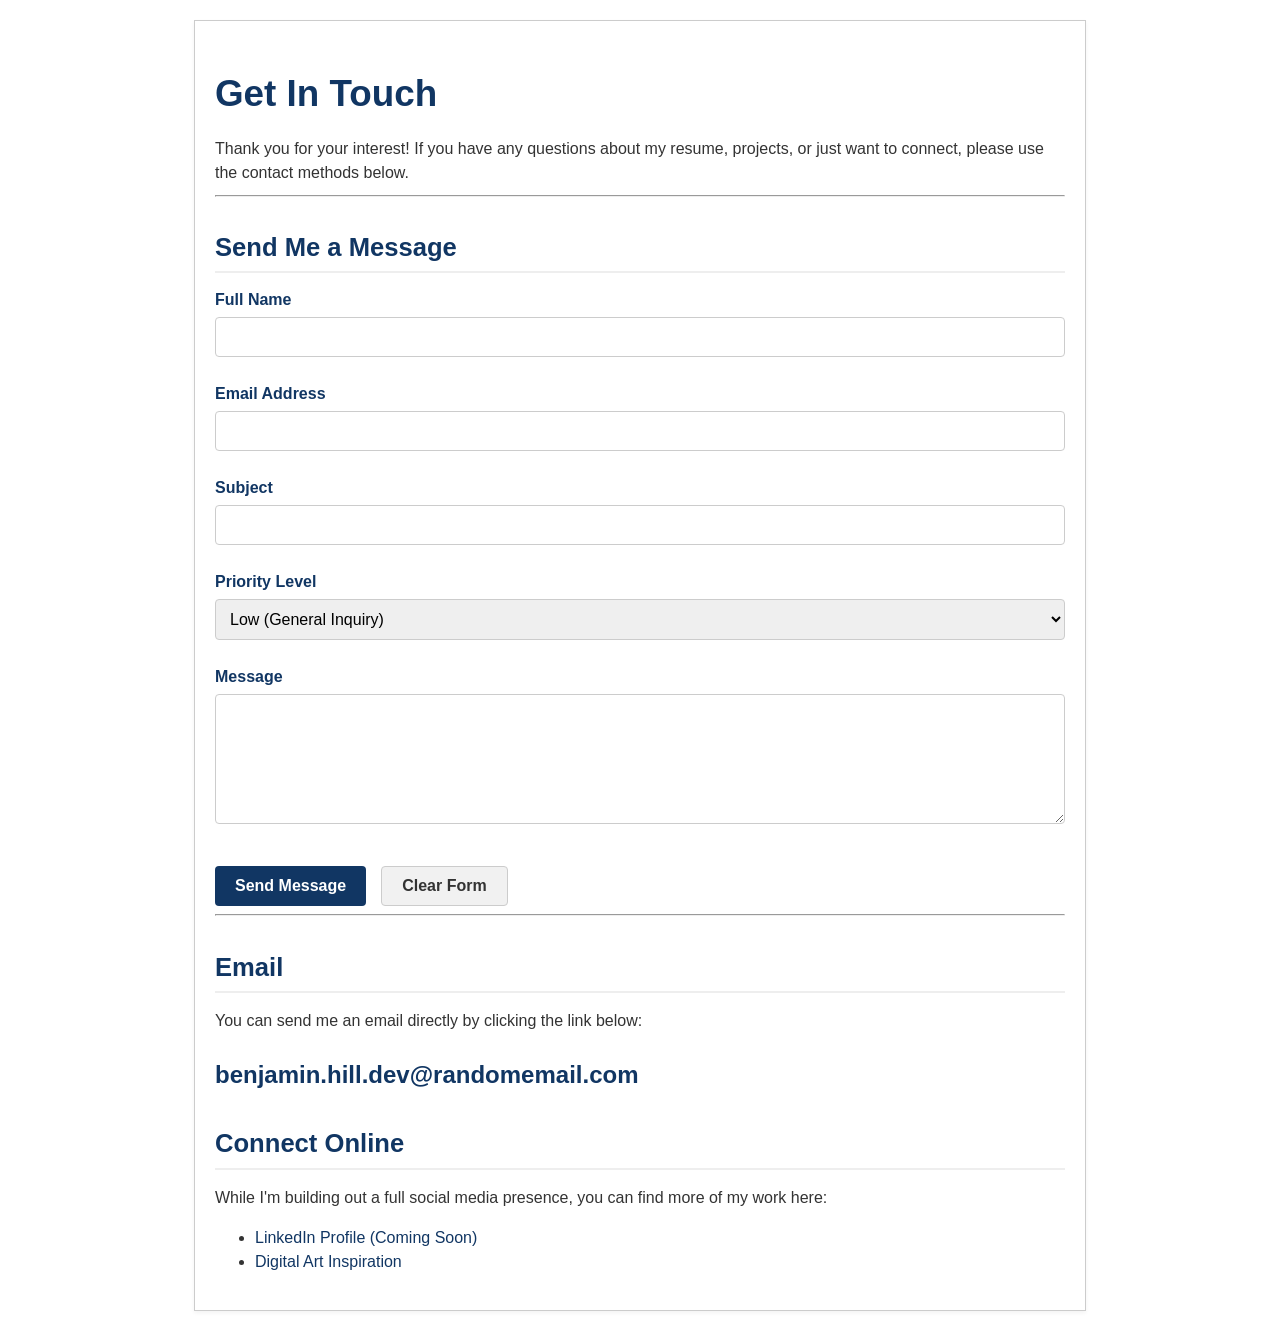
==== contact.html @ fd666925 "Add files via upload" ====
<!DOCTYPE html>
<html>
<head>
    <title>Contact Benjamin Hill</title>
    <link rel="stylesheet" href="styles.css">
    <style>
        /* Add form-specific styles directly in the head for simplicity and adherence to the task */
        :root {
            /* Inherit primary color from styles.css */
            --primary-color: #113663;
            --link-hover-color: #004499;
            --text-color: #333;
        }

        .contact-form label {
            display: block;
            margin-top: 10px;
            margin-bottom: 5px;
            font-weight: bold;
            color: var(--primary-color);
        }

        .contact-form input[type="text"],
        .contact-form input[type="email"],
        .contact-form select,
        .contact-form textarea {
            width: 100%;
            padding: 10px;
            margin-bottom: 15px;
            border: 1px solid #ccc;
            border-radius: 4px;
            box-sizing: border-box; 
            font-size: 16px;
        }

        .contact-form textarea {
            resize: vertical;
        }

        .form-actions {
            display: flex;
            gap: 15px;
            margin-top: 20px;
        }

        .form-actions button {
            padding: 10px 20px;
            border: none;
            border-radius: 4px;
            cursor: pointer;
            font-weight: bold;
            font-size: 1em;
            transition: background-color 0.3s;
        }

        .form-actions .submit-btn {
            background-color: var(--primary-color);
            color: white;
        }

        .form-actions .submit-btn:hover {
            background-color: var(--link-hover-color);
        }

        .form-actions .clear-btn {
            background-color: #f1f1f1;
            color: var(--text-color);
            border: 1px solid #ccc;
        }

        .form-actions .clear-btn:hover {
            background-color: #ddd;
        }
        
        .message-sent-box {
            margin-top: 40px;
            padding: 15px;
            border: 2px dashed #00b300;
            background-color: #e6ffe6;
            color: #008000;
            border-radius: 5px;
            text-align: center;
            font-weight: bold;
            /* Initially hidden */
            display: none; 
        }

        .message-content {
            white-space: pre-wrap; /* Preserve formatting for message content */
            text-align: left;
            padding: 10px;
            margin-top: 10px;
            background-color: #f0fff0;
            border: 1px solid #c0e0c0;
            font-weight: normal;
            color: #333;
            font-style: italic;
        }
    </style>
</head>
<body>
    
    <div class="content-wrapper">
        <h1>Get In Touch</h1>

        <p>Thank you for your interest! If you have any questions about my resume, projects, or just want to connect, please use the contact methods below.</p>
        
        <hr>
        <h2>Send Me a Message</h2>

        <form id="contactForm" action="#" method="POST" class="contact-form">
            <label for="fullName">Full Name</label>
            <input type="text" id="fullName" name="fullName" required>

            <label for="email">Email Address</label>
            <input type="email" id="email" name="email" required>
            
            <label for="subject">Subject</label>
            <input type="text" id="subject" name="subject" required>

            <label for="priority">Priority Level</label>
            <select id="priority" name="priority">
                <option value="Low (General Inquiry)">Low (General Inquiry)</option>
                <option value="Medium (Project Question)">Medium (Project Question)</option>
                <option value="High (Immediate Job Opportunity)">High (Immediate Job Opportunity)</option>
            </select>

            <label for="message">Message</label>
            <textarea id="message" name="message" rows="6" required></textarea>

            <div class="form-actions">
                <button type="button" id="sendMessageBtn" class="submit-btn">Send Message</button>
                <button type="reset" class="clear-btn">Clear Form</button>
            </div>
        </form>
        
        <div id="messageSentBox" class="message-sent-box">
            <p><strong>Message Sent Successfully!</strong></p>
            <p>I have received your inquiry with the following details:</p>
            
            <div id="displayMessage" class="message-content">
                </div>
            <button type="button" onclick="window.location.reload()" style="margin-top: 15px; padding: 8px 15px; background-color: #38b44a; color: white; border: none; border-radius: 4px; cursor: pointer;">Send Another Message</button>
        </div>
        <hr>
        <h2>Email</h2>
        <p>You can send me an email directly by clicking the link below:</p>

        <p style="font-size: 1.5em; font-weight: bold;">
            <a href="mailto:benjamin.hill.dev@randomemail.com?subject=Inquiry%20from%20Portfolio%20Website">
                benjamin.hill.dev@randomemail.com
            </a>
        </p>

        <h2>Connect Online</h2>
        <p>While I'm building out a full social media presence, you can find more of my work here:</p>
        <ul>
            <li><a href="#" target="_blank">LinkedIn Profile (Coming Soon)</a></li>
            <li><a href="https://www.ctrlpaint.com/library/" target="_blank">Digital Art Inspiration</a></li>
        </ul>
    </div>

    <script>
        document.getElementById('sendMessageBtn').addEventListener('click', function() {
            const form = document.getElementById('contactForm');
            
            // Simple validation to ensure fields are filled
            if (!form.checkValidity()) {
                form.reportValidity();
                return;
            }

            // 1. Get Values
            const fullName = document.getElementById('fullName').value;
            const email = document.getElementById('email').value;
            // Get the displayed text of the selected option
            const priority = document.getElementById('priority').options[document.getElementById('priority').selectedIndex].text; 
            const subject = document.getElementById('subject').value;
            const message = document.getElementById('message').value;

            // 2. Format the Display Message
            const displayContent = 
                `Name: ${fullName}\n` +
                `Email: ${email}\n` +
                `Subject: ${subject}\n` +
                `Priority: ${priority}\n` +
                `---\n` +
                `Message:\n${message}`;

            // 3. Insert the content into the display box
            document.getElementById('displayMessage').textContent = displayContent;

            // 4. Hide the Form and Show the Confirmation Box
            form.style.display = 'none';
            document.getElementById('messageSentBox').style.display = 'block';
        });
    </script>
</body>
</html>
---- styles.css ----
:root {
    --primary-color: #113663;
    --text-color: #333;
    --link-color: var(--primary-color);
    --link-hover-color: #004499;
}

body {
    font-family: 'Segoe UI', Tahoma, Geneva, Verdana, sans-serif;
    font-size: 16px;
    line-height: 1.5;
    color: var(--text-color);
    /* Set body margin/padding to 0 for full iframe usage (required for fixed header pages) */
    margin: 0; 
    padding: 0;
    background-color: #ffffff;
}

/* This is the container style for the original, boxed pages (home, contact, resume) */
.content-wrapper {
    max-width: 850px;
    margin: 20px auto;
    padding: 20px;
    border: 1px solid #ccc; 
    box-shadow: 0 2px 4px rgba(0, 0, 0, 0.05);
}




/* 1. Fixed Header Class (Used on reflections.html and resume.html) */
.fixed-header {
    position: fixed;
    top: 0;
    left: 0;
    width: 75%; 
    background-color: var(--primary-color);
    color: white;
    padding: 15px 20px;
    box-shadow: 0 2px 5px rgba(0, 0, 0, 0.2);
    z-index: 1000;
}

.fixed-header h1 {
    color: white;
    margin: 0;
    padding: 0;
    font-size: 1.8em;
    border-bottom: none;
}

/* 2. Three Panel Layout Container (Used in reflections.html) */
.panel-container {
    display: flex;
    padding-top: 80px; 
    min-height: 100vh;
}

/* 3. Panel Styling */
.panel {
    padding: 20px;
    overflow-y: auto;
}

.panel-left {
    width: 250px; 
    background-color: #f7f7f7;
    border-right: 1px solid #ddd;
}

.panel-center {
    flex-grow: 1; 
    padding: 20px;
}

.panel-right {
    width: 200px; 
    background-color: #f1f1f1;
    border-left: 1px solid #ddd;
}


.personal-message-box {
    position: sticky; 
    top: 100px;
    padding: 15px;
    background-color: #fff8e1;
    border: 2px solid #ffcc80;
    border-radius: 8px;
    box-shadow: 0 2px 4px rgba(0, 0, 0, 0.1);
    margin-bottom: 20px;
    font-style: italic;
    color: #6d4c41;
}


.reflections-gallery {
    display: grid;
    grid-template-columns: repeat(2, 1fr); /* 2 columns for 4 frames */
    gap: 15px;
    margin-top: 25px;
}

.reflections-gallery .art-item {
    background-color: #eee;
    padding: 10px;
    border-radius: 8px;
    border: 1px solid #ddd;
    overflow: hidden; /* Ensure image fits */
}

.reflections-gallery img {
    width: 100%;
    height: auto;
    border-radius: 5px;
    display: block;
}



h1, h2, h3 {
    padding-top: 10px;
    color: var(--primary-color);
}

h1 {
    font-size: 2.3em;
    padding-top: 0;
    margin-bottom: 5px;
}

h2 {
    font-size: 1.6em;
    border-bottom: 2px solid #eee;
    padding-bottom: 5px;
    margin-bottom: 15px;
}

h3 {
    font-size: 1.2em;
    margin-bottom: 5px;
}

p {
    margin-bottom: 10px;
}

i {
    color: #666;
}

a {
    color: var(--link-color);
    text-decoration: none;
}

a:hover {
    color: var(--link-hover-color);
    text-decoration: underline;
}

table {
    border-collapse: collapse;
    width: 100%;
    max-width: 400px;
    margin: 15px 0;
}

th, td {
    border: 1px solid #ddd;
    padding: 8px;
    text-align: left;
}

th {
    background-color: #f2f2f2;
    color: var(--primary-color);
}
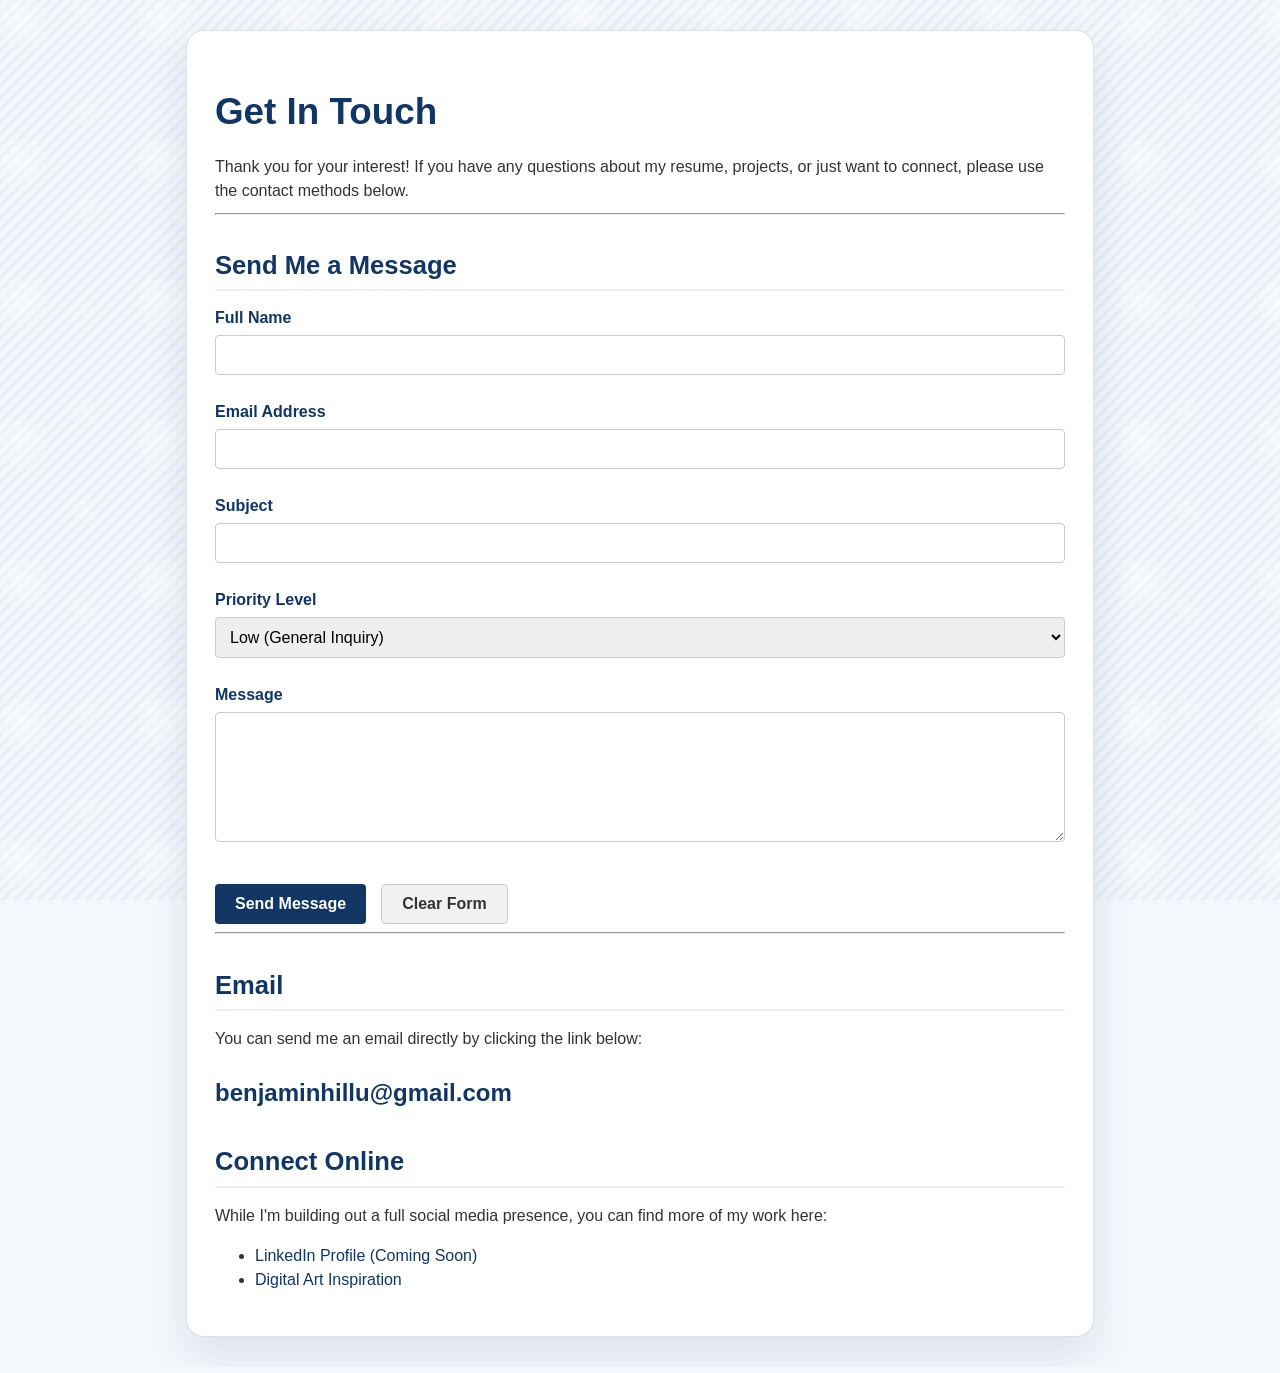
==== commit 22e2c8d7: "commit" ====
--- a/contact.html
+++ b/contact.html
@@ -147,8 +147,8 @@
         <p>You can send me an email directly by clicking the link below:</p>
 
         <p style="font-size: 1.5em; font-weight: bold;">
-            <a href="mailto:benjamin.hill.dev@randomemail.com?subject=Inquiry%20from%20Portfolio%20Website">
-                benjamin.hill.dev@randomemail.com
+            <a href="mailto:benjaminhillu@gmail.com?subject=Inquiry%20from%20Portfolio%20Website">
+                benjaminhillu@gmail.com
             </a>
         </p>
 
--- a/styles.css
+++ b/styles.css
@@ -11,18 +11,27 @@
     line-height: 1.5;
     color: var(--text-color);
     /* Set body margin/padding to 0 for full iframe usage (required for fixed header pages) */
-    margin: 0; 
+    margin: 0;
     padding: 0;
-    background-color: #ffffff;
+    min-height: 100vh;
+    background-color: #f4f7fb;
+    background-image:
+        radial-gradient(circle at 15% 15%, rgba(255, 255, 255, 0.45), transparent 20%),
+        radial-gradient(circle at 85% 10%, rgba(255, 255, 255, 0.22), transparent 15%),
+        linear-gradient(135deg, rgba(17, 54, 99, 0.04) 25%, transparent 25%, transparent 50%, rgba(17, 54, 99, 0.04) 50%, rgba(17, 54, 99, 0.04) 75%, transparent 75%, transparent);
+    background-size: 140px 140px, 100px 100px, 12px 12px;
+    background-attachment: fixed;
 }
 
 /* This is the container style for the original, boxed pages (home, contact, resume) */
 .content-wrapper {
     max-width: 850px;
-    margin: 20px auto;
-    padding: 20px;
-    border: 1px solid #ccc; 
-    box-shadow: 0 2px 4px rgba(0, 0, 0, 0.05);
+    margin: 30px auto;
+    padding: 28px;
+    border: 1px solid rgba(17, 54, 99, 0.15);
+    border-radius: 18px;
+    background-color: rgba(255, 255, 255, 0.96);
+    box-shadow: 0 18px 40px rgba(17, 54, 99, 0.1);
 }
 
 
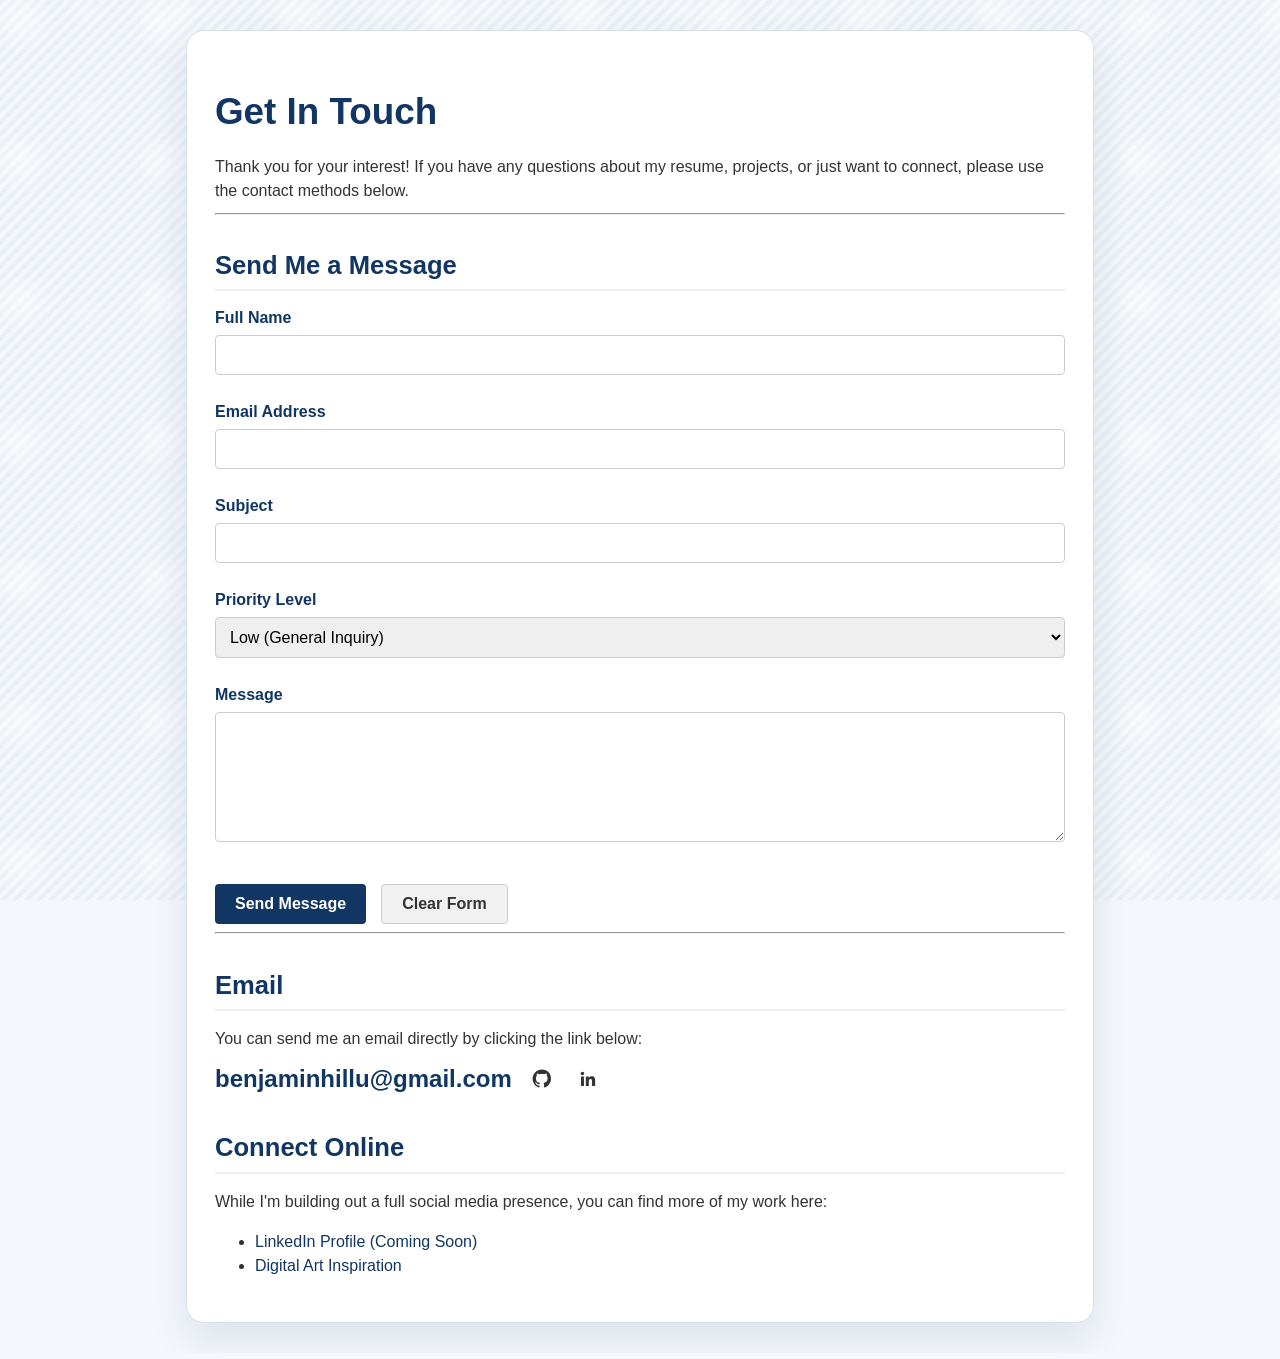
==== commit 19f43811: "commit" ====
--- a/contact.html
+++ b/contact.html
@@ -3,6 +3,8 @@
 <head>
     <title>Contact Benjamin Hill</title>
     <link rel="stylesheet" href="styles.css">
+    <!-- Load a Google Font for nicer text rendering -->
+    <link href="https://fonts.googleapis.com/css2?family=Roboto:wght@400;700&display=swap" rel="stylesheet">
     <style>
         /* Add form-specific styles directly in the head for simplicity and adherence to the task */
         :root {
@@ -95,6 +97,43 @@
             font-weight: normal;
             color: #333;
             font-style: italic;
+        }
+
+        /* Social icon styles for contact links */
+        .contact-row {
+            display: flex;
+            align-items: center;
+            gap: 12px;
+        }
+
+        .social-icons {
+            display: inline-flex;
+            gap: 10px;
+            align-items: center;
+        }
+
+        .social-icons a {
+            display: inline-flex;
+            width: 36px;
+            height: 36px;
+            align-items: center;
+            justify-content: center;
+            border-radius: 6px;
+            text-decoration: none;
+            transition: transform 0.12s ease, background-color 0.12s ease;
+            color: inherit;
+        }
+
+        .social-icons a:hover {
+            transform: translateY(-2px);
+            background-color: rgba(0,0,0,0.03);
+        }
+
+        /* SVG sizing */
+        .social-icons svg {
+            width: 20px;
+            height: 20px;
+            display: block;
         }
     </style>
 </head>
@@ -146,11 +185,29 @@
         <h2>Email</h2>
         <p>You can send me an email directly by clicking the link below:</p>
 
-        <p style="font-size: 1.5em; font-weight: bold;">
-            <a href="mailto:benjaminhillu@gmail.com?subject=Inquiry%20from%20Portfolio%20Website">
-                benjaminhillu@gmail.com
-            </a>
-        </p>
+        <div class="contact-row">
+            <p style="font-size: 1.5em; font-weight: bold; margin: 0;">
+                <a href="mailto:benjaminhillu@gmail.com?subject=Inquiry%20from%20Portfolio%20Website">
+                    benjaminhillu@gmail.com
+                </a>
+            </p>
+
+            <div class="social-icons" aria-label="Social links">
+                <a href="https://github.com/Benji20033" target="_blank" rel="noopener noreferrer" title="GitHub">
+                    <!-- GitHub icon (inline SVG) -->
+                    <svg viewBox="0 0 24 24" fill="currentColor" aria-hidden="true" focusable="false" xmlns="http://www.w3.org/2000/svg">
+                        <path d="M12 .5C5.73.5.75 5.48.75 11.75c0 4.86 3.14 8.98 7.5 10.44.55.1.75-.24.75-.53v-1.86c-3.05.66-3.7-1.47-3.7-1.47-.5-1.28-1.22-1.62-1.22-1.62-.99-.68.08-.67.08-.67 1.1.08 1.68 1.13 1.68 1.13.98 1.67 2.57 1.19 3.2.91.1-.72.38-1.19.69-1.46-2.44-.28-5-1.22-5-5.43 0-1.2.43-2.17 1.13-2.94-.11-.28-.49-1.42.11-2.97 0 0 .92-.29 3.02 1.12.88-.24 1.82-.36 2.75-.36.94 0 1.87.12 2.75.36 2.1-1.41 3.02-1.12 3.02-1.12.6 1.55.22 2.69.11 2.97.7.77 1.13 1.74 1.13 2.94 0 4.22-2.57 5.15-5.01 5.42.39.34.73 1.02.73 2.05v3.04c0 .29.2.64.76.53 4.36-1.47 7.5-5.58 7.5-10.44C23.25 5.48 18.27.5 12 .5z"/>
+                    </svg>
+                </a>
+
+                <a href="https://www.linkedin.com/in/YOUR-LINKEDIN-ID" target="_blank" rel="noopener noreferrer" title="LinkedIn">
+                    <!-- LinkedIn icon (inline SVG) -->
+                    <svg viewBox="0 0 24 24" fill="currentColor" aria-hidden="true" focusable="false" xmlns="http://www.w3.org/2000/svg">
+                        <path d="M20.45 20.45h-3.6v-5.4c0-1.29-.02-2.95-1.8-2.95-1.8 0-2.07 1.4-2.07 2.86v5.49h-3.6V9h3.46v1.56h.05c.48-.9 1.65-1.85 3.4-1.85 3.63 0 4.3 2.39 4.3 5.49v6.7zM5.34 7.43c-1.16 0-2.1-.94-2.1-2.1 0-1.16.94-2.1 2.1-2.1s2.1.94 2.1 2.1c0 1.16-.94 2.1-2.1 2.1zM7.14 20.45H3.55V9h3.59v11.45z"/>
+                    </svg>
+                </a>
+            </div>
+        </div>
 
         <h2>Connect Online</h2>
         <p>While I'm building out a full social media presence, you can find more of my work here:</p>
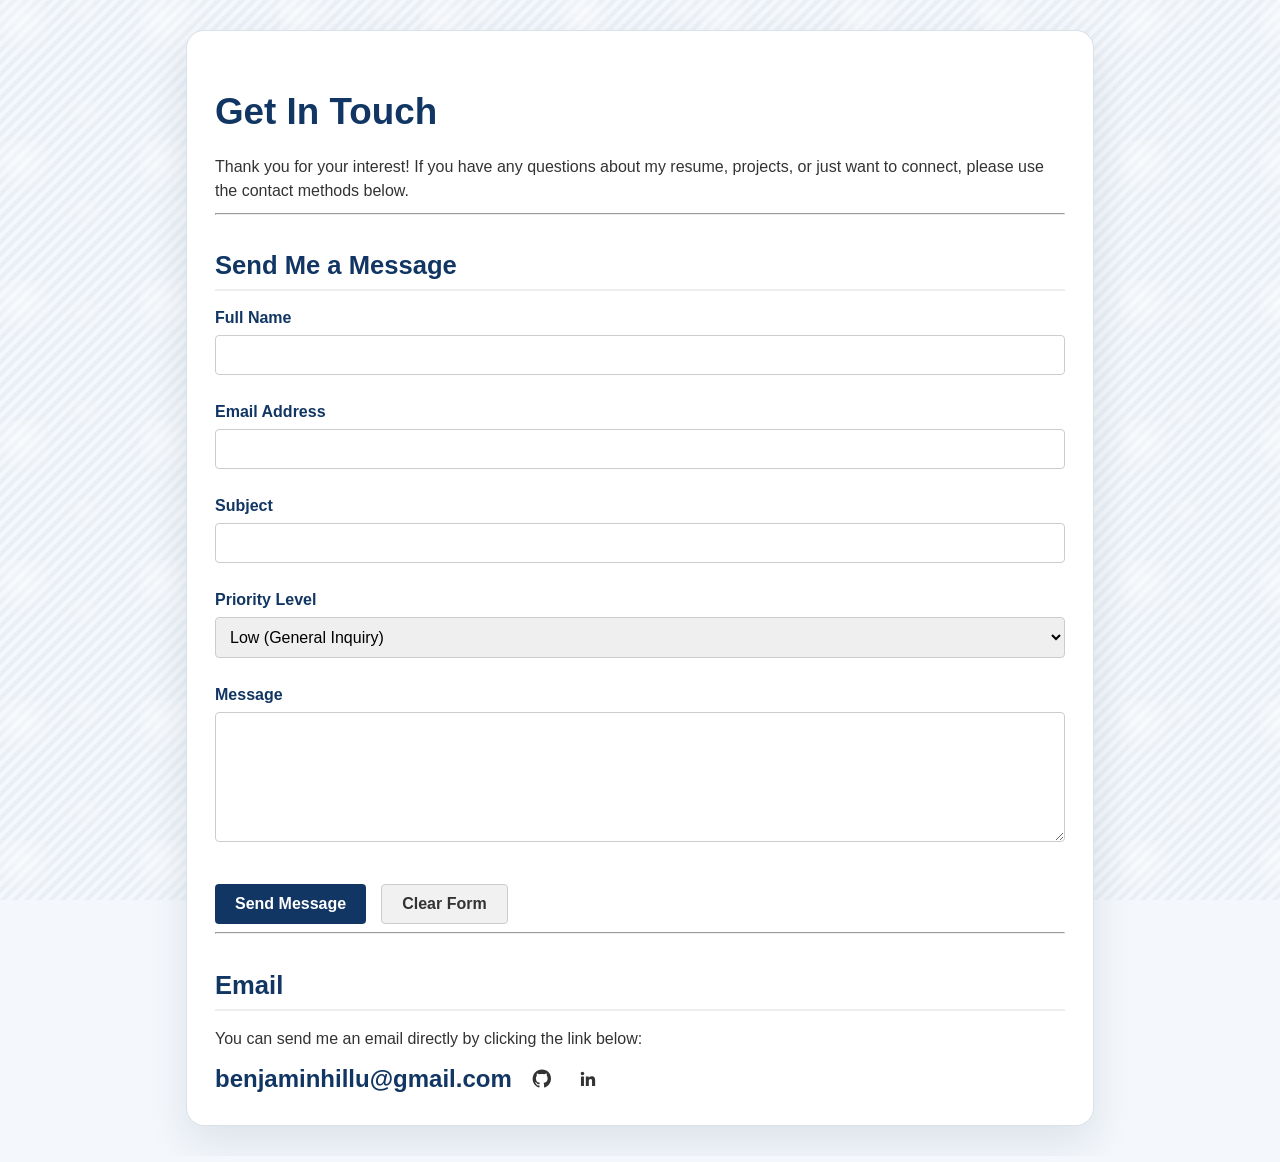
==== commit 0061caf3: "commit" ====
--- a/contact.html
+++ b/contact.html
@@ -200,7 +200,7 @@
                     </svg>
                 </a>
 
-                <a href="https://www.linkedin.com/in/YOUR-LINKEDIN-ID" target="_blank" rel="noopener noreferrer" title="LinkedIn">
+                <a href="https://www.linkedin.com/in/benjamin-hill-127175411/" target="_blank" rel="noopener noreferrer" title="LinkedIn">
                     <!-- LinkedIn icon (inline SVG) -->
                     <svg viewBox="0 0 24 24" fill="currentColor" aria-hidden="true" focusable="false" xmlns="http://www.w3.org/2000/svg">
                         <path d="M20.45 20.45h-3.6v-5.4c0-1.29-.02-2.95-1.8-2.95-1.8 0-2.07 1.4-2.07 2.86v5.49h-3.6V9h3.46v1.56h.05c.48-.9 1.65-1.85 3.4-1.85 3.63 0 4.3 2.39 4.3 5.49v6.7zM5.34 7.43c-1.16 0-2.1-.94-2.1-2.1 0-1.16.94-2.1 2.1-2.1s2.1.94 2.1 2.1c0 1.16-.94 2.1-2.1 2.1zM7.14 20.45H3.55V9h3.59v11.45z"/>
@@ -208,13 +208,6 @@
                 </a>
             </div>
         </div>
-
-        <h2>Connect Online</h2>
-        <p>While I'm building out a full social media presence, you can find more of my work here:</p>
-        <ul>
-            <li><a href="#" target="_blank">LinkedIn Profile (Coming Soon)</a></li>
-            <li><a href="https://www.ctrlpaint.com/library/" target="_blank">Digital Art Inspiration</a></li>
-        </ul>
     </div>
 
     <script>
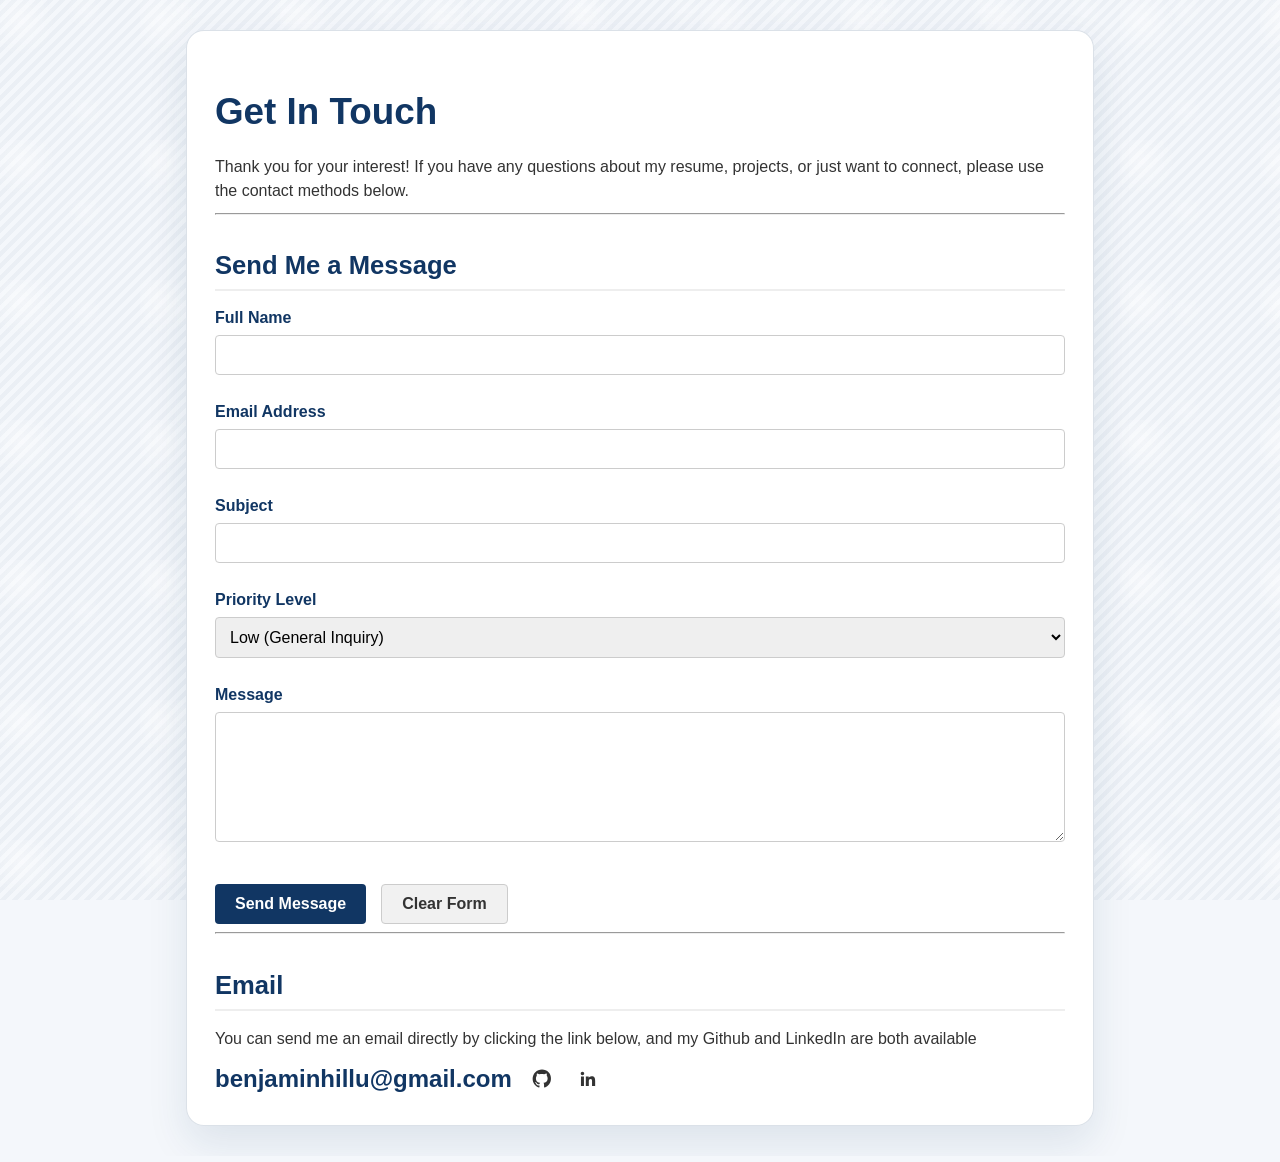
==== commit c7016d45: "commit" ====
--- a/contact.html
+++ b/contact.html
@@ -183,7 +183,7 @@
         </div>
         <hr>
         <h2>Email</h2>
-        <p>You can send me an email directly by clicking the link below:</p>
+        <p>You can send me an email directly by clicking the link below, and my Github and LinkedIn are both available</p>
 
         <div class="contact-row">
             <p style="font-size: 1.5em; font-weight: bold; margin: 0;">
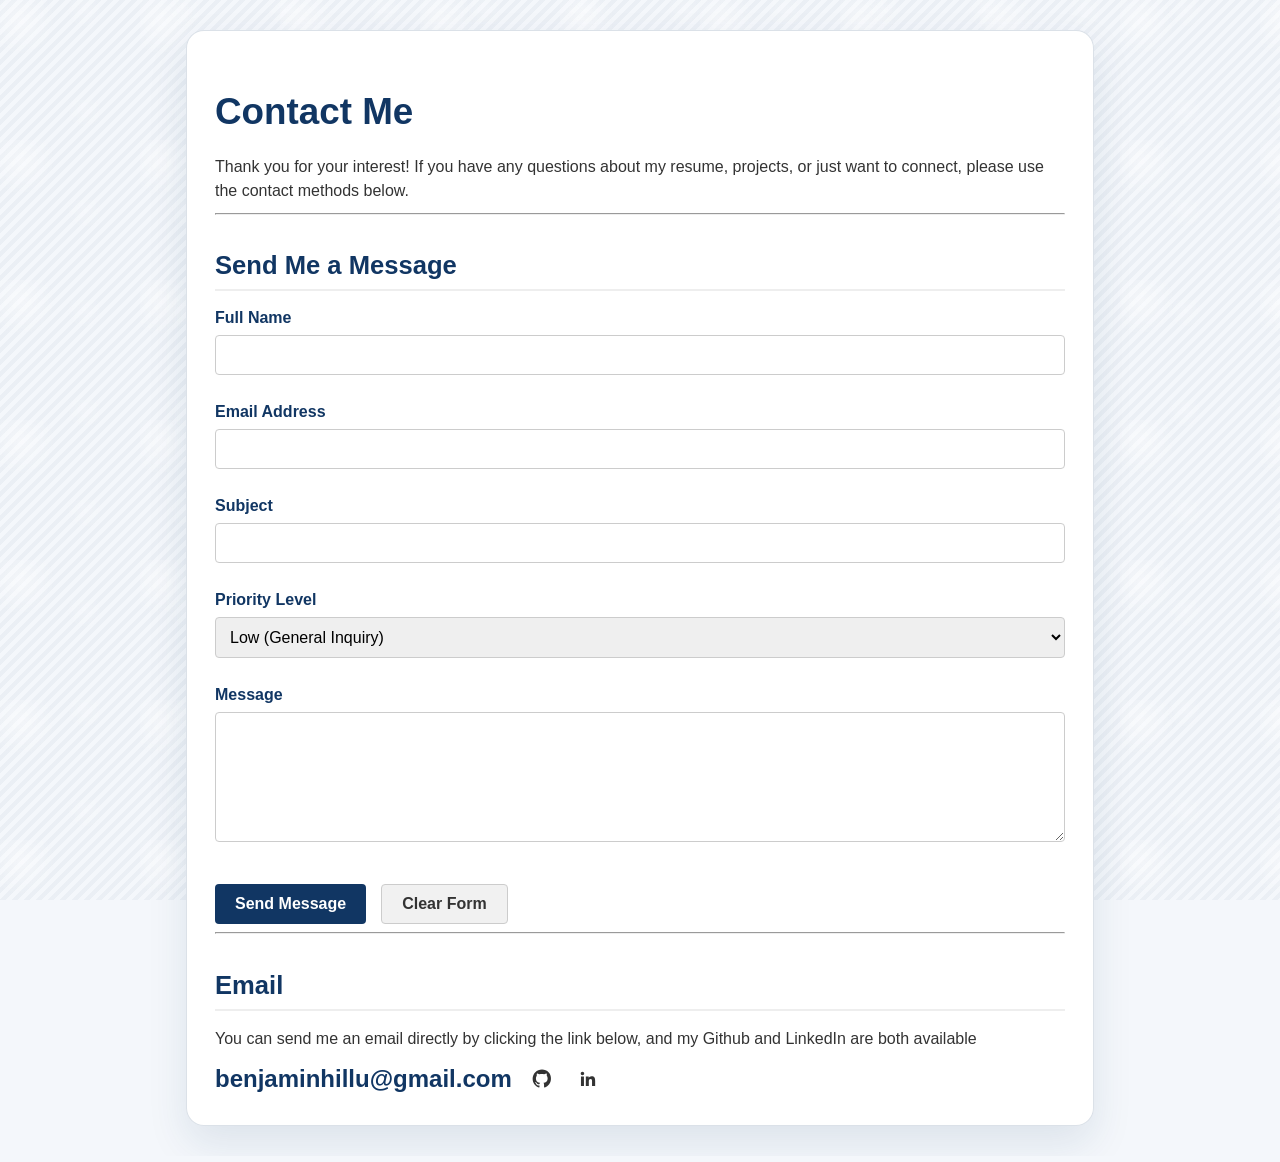
==== commit 72b42c1f: "commit" ====
--- a/contact.html
+++ b/contact.html
@@ -140,7 +140,7 @@
 <body>
     
     <div class="content-wrapper">
-        <h1>Get In Touch</h1>
+        <h1>Contact Me</h1>
 
         <p>Thank you for your interest! If you have any questions about my resume, projects, or just want to connect, please use the contact methods below.</p>
         
--- a/styles.css
+++ b/styles.css
@@ -3,6 +3,9 @@
     --text-color: #333;
     --link-color: var(--primary-color);
     --link-hover-color: #004499;
+    --card-bg: #ffffff;
+    --card-border: #dfe7f2;
+    --card-shadow: 0 8px 20px rgba(17, 54, 99, 0.08);
 }
 
 body {
@@ -34,8 +37,10 @@
     box-shadow: 0 18px 40px rgba(17, 54, 99, 0.1);
 }
 
-
-
+/* Extra spacing for fixed headers */
+.header-offset-padding {
+    padding-top: 90px;
+}
 
 /* 1. Fixed Header Class (Used on reflections.html and resume.html) */
 .fixed-header {
@@ -125,7 +130,83 @@
     display: block;
 }
 
-
+.documents-grid {
+    display: grid;
+    grid-template-columns: repeat(auto-fit, minmax(240px, 1fr));
+    gap: 18px;
+    margin-top: 25px;
+}
+
+.document-card {
+    display: flex;
+    flex-direction: column;
+    justify-content: space-between;
+    min-height: 220px;
+    background: var(--card-bg);
+    border: 1px solid var(--card-border);
+    border-radius: 12px;
+    padding: 18px;
+    box-shadow: var(--card-shadow);
+    transition: transform 0.15s ease, box-shadow 0.15s ease;
+}
+
+.document-card:hover {
+    transform: translateY(-3px);
+    box-shadow: 0 12px 24px rgba(17, 54, 99, 0.12);
+}
+
+.document-card-header {
+    display: flex;
+    justify-content: space-between;
+    align-items: center;
+    gap: 10px;
+    margin-bottom: 10px;
+}
+
+.document-badge {
+    display: inline-block;
+    background: #e8eef8;
+    color: var(--primary-color);
+    font-size: 0.8rem;
+    font-weight: 700;
+    padding: 4px 8px;
+    border-radius: 999px;
+}
+
+.document-category {
+    font-size: 0.85rem;
+    color: #5b6f91;
+}
+
+.document-card h3 {
+    margin: 0 0 8px;
+    color: var(--primary-color);
+}
+
+.document-card p {
+    margin: 0 0 16px;
+    color: #555;
+}
+
+.document-download-btn {
+    display: inline-flex;
+    align-items: center;
+    justify-content: center;
+    width: auto;
+    min-width: 110px;
+    background: var(--primary-color);
+    color: #fff;
+    padding: 8px 12px;
+    border-radius: 6px;
+    font-size: 0.9rem;
+    font-weight: 600;
+}
+
+.document-download-btn:hover {
+    background: var(--link-hover-color);
+    color: #fff;
+    text-decoration: none;
+}
 
 h1, h2, h3 {
     padding-top: 10px;
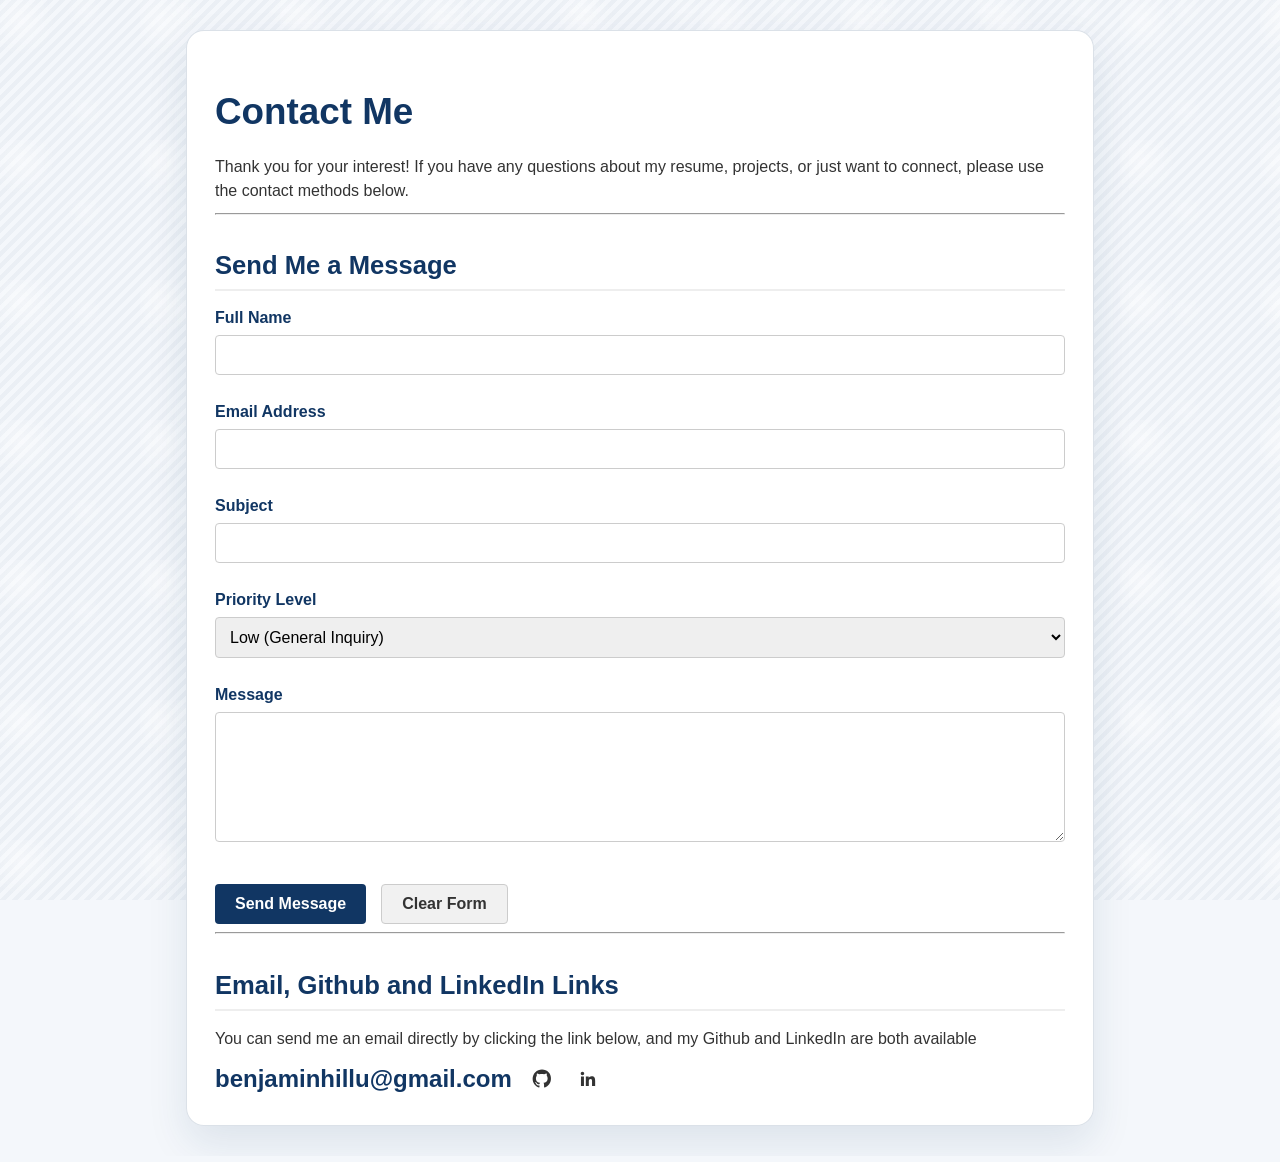
==== commit d8b74e0d: "commit" ====
--- a/contact.html
+++ b/contact.html
@@ -182,7 +182,7 @@
             <button type="button" onclick="window.location.reload()" style="margin-top: 15px; padding: 8px 15px; background-color: #38b44a; color: white; border: none; border-radius: 4px; cursor: pointer;">Send Another Message</button>
         </div>
         <hr>
-        <h2>Email</h2>
+        <h2>Email, Github and LinkedIn Links</h2>
         <p>You can send me an email directly by clicking the link below, and my Github and LinkedIn are both available</p>
 
         <div class="contact-row">
